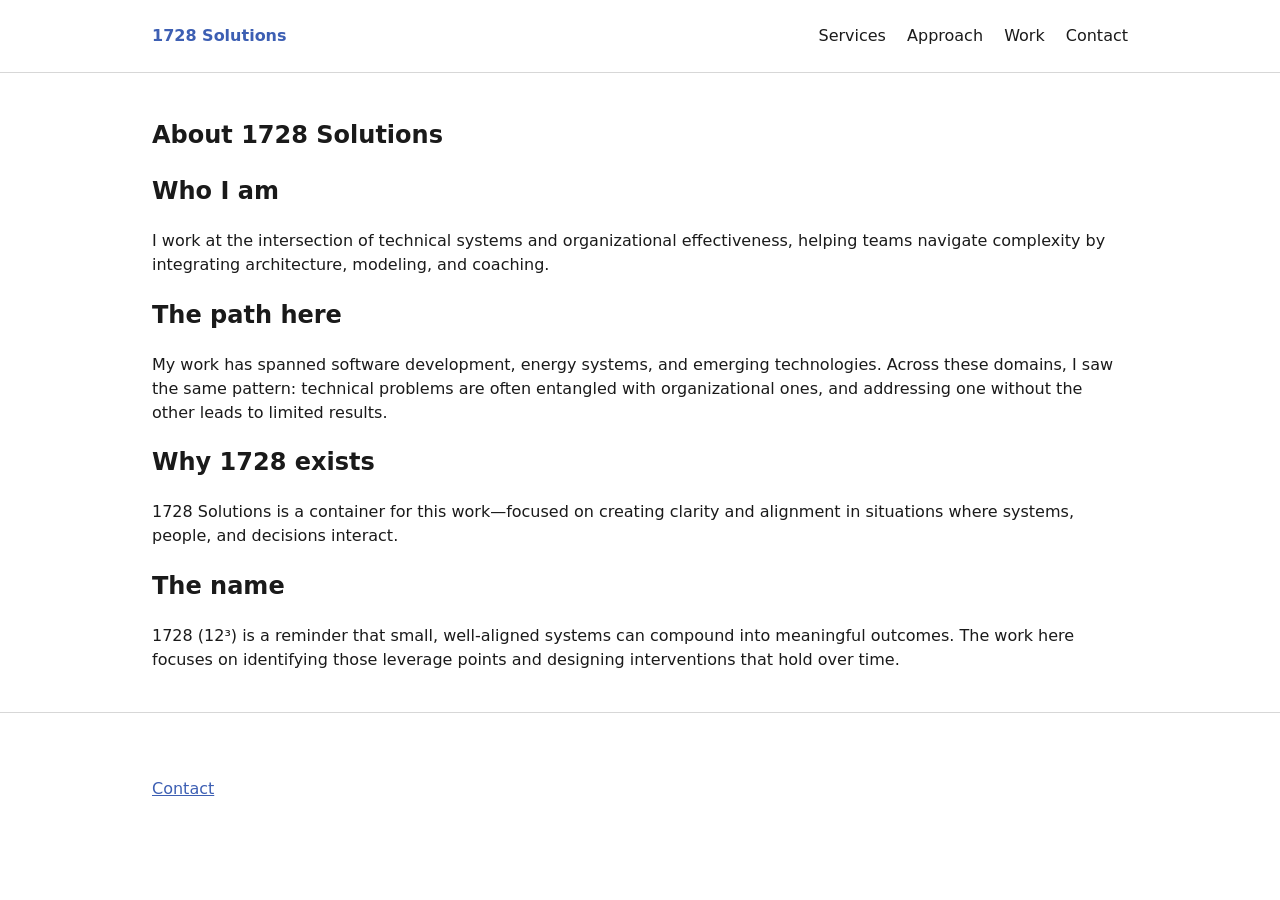
==== about.html @ 86f35b42 "Adds somewhat generic flesh to skeleton before signal refinement Co-Authored-By: Copilot <198982749+" ====
<!--
VOICE GUIDELINES:

- This is a personal consulting practice (not a large firm)
- Prefer clarity over abstraction
- Avoid generic consulting language
- Ground ideas in real experience

- Tone: calm, precise, thoughtful
- Avoid: hype, buzzwords, exaggerated claims

- When possible, use "I" instead of "we"
-->
<!doctype html>
<html lang="en">
<head>
	<meta charset="utf-8" />
	<meta name="viewport" content="width=device-width,initial-scale=1" />
	<title>About — 1728 Solutions</title>
	<link rel="stylesheet" href="style.css">
</head>
<body>
	<header class="site-header">
		<div class="container">
			<a class="brand" href="/">1728 Solutions</a>
			<nav class="site-nav">
				<a href="/services.html">Services</a>
				<a href="/approach.html">Approach</a>
				<a href="/work.html">Work</a>
				<a href="/contact.html">Contact</a>
			</nav>
		</div>
	</header>

	<main>
		<section class="container">                        
            <h1>About 1728 Solutions</h1>
            <h2>Who I am</h2>
            <p>
            I work at the intersection of technical systems and organizational effectiveness,
            helping teams navigate complexity by integrating architecture, modeling, and coaching.
            </p>
            <h2>The path here</h2>
            <p>
            My work has spanned software development, energy systems, and emerging technologies.
            Across these domains, I saw the same pattern: technical problems are often entangled
            with organizational ones, and addressing one without the other leads to limited results.
            </p>
            <h2>Why 1728 exists</h2>
            <p>
            1728 Solutions is a container for this work—focused on creating clarity and alignment
            in situations where systems, people, and decisions interact.
            </p>
            <h2>The name</h2>
            <p>
            1728 (12³) is a reminder that small, well-aligned systems can compound into meaningful
            outcomes. The work here focuses on identifying those leverage points and designing
            interventions that hold over time.
            </p>
		</section>
	</main>

	<footer class="site-footer">
		<div class="container">
			<p><a href="/contact.html">Contact</a></p>
		</div>
	</footer>
</body>
</html>
---- style.css ----
:root {
  /* Core */
  --color-bg: #FFFFFF;
  --color-text: #1A1A1A;

  /* Brand */
  --color-primary: #3D5FB3;   /* structure, headings, links */
  --color-secondary: #48BB46; /* actions, highlights */
  --color-accent: #75C470;    /* hover, subtle emphasis */

  /* Neutrals */
  --color-muted: #D7D7D7;
  --color-light: #F5F6F8;
}


@media (prefers-color-scheme: dark) {
  :root {
    --color-bg: #0F1115;
    --color-text: #E6EAF0;

    --color-primary: #7F90BE;   /* softened blue */
    --color-secondary: #6EC26F; /* brighter green */
    --color-accent: #8BC38A;

    --color-muted: #2A2F3A;
    --color-surface: #181C23;
  }
}

body {
  background-color: var(--color-bg);
  color: var(--color-text);
}

a {
  color: var(--color-primary);
}

button {
  background-color: var(--color-secondary);
  color: var(--color-bg);
}

section {
  background-color: var(--color-surface);
}

/* Layout and typography */
:root {
  --max-width: 1024px;
  --space-xs: 8px;
  --space-sm: 16px;
  --space-md: 24px;
  --space-lg: 48px;
  --font-sans: system-ui, -apple-system, "Segoe UI", Roboto, "Helvetica Neue", Arial;
}

* { box-sizing: border-box; }
html,body { height: 100%; }
body {
  font-family: var(--font-sans);
  line-height: 1.5;
  margin: 0;
  -webkit-font-smoothing: antialiased;
}

.container {
  max-width: var(--max-width);
  margin: 0 auto;
  padding: var(--space-md);
}

.site-header {
  border-bottom: 1px solid var(--color-muted);
  background: transparent;
}
.site-header .container {
  display: flex;
  align-items: center;
  justify-content: space-between;
  gap: var(--space-md);
}
.brand {
  color: var(--color-primary);
  font-weight: 600;
  text-decoration: none;
}
.site-nav a { margin-left: var(--space-sm); text-decoration: none; color: inherit; }

.hero { padding: var(--space-lg) 0; }
.hero h1 { font-size: 2rem; margin: 0 0 var(--space-sm) 0; color: var(--color-primary); }
.lede { font-size: 1.125rem; margin-bottom: var(--space-sm); }
.muted { color: #6b6b6b; }

.grid { display: grid; grid-template-columns: repeat(3, 1fr); gap: var(--space-md); }
article h3 { margin-top: 0; }

.actions .button, .button {
  display: inline-block;
  padding: 10px 16px;
  background: var(--color-secondary);
  color: white;
  text-decoration: none;
  border-radius: 6px;
}

.site-footer { border-top: 1px solid var(--color-muted); padding: var(--space-md) 0; }

main section { padding: var(--space-md) 0; }

form { max-width: 640px; }
label { display:block; margin-top: var(--space-sm); margin-bottom: 6px; }
input, textarea { width:100%; padding:10px; border:1px solid var(--color-muted); border-radius:6px; }

@media (max-width: 800px) {
  .grid { grid-template-columns: 1fr; }
  .site-nav { display: none; }
  .hero h1 { font-size: 1.5rem; }
}
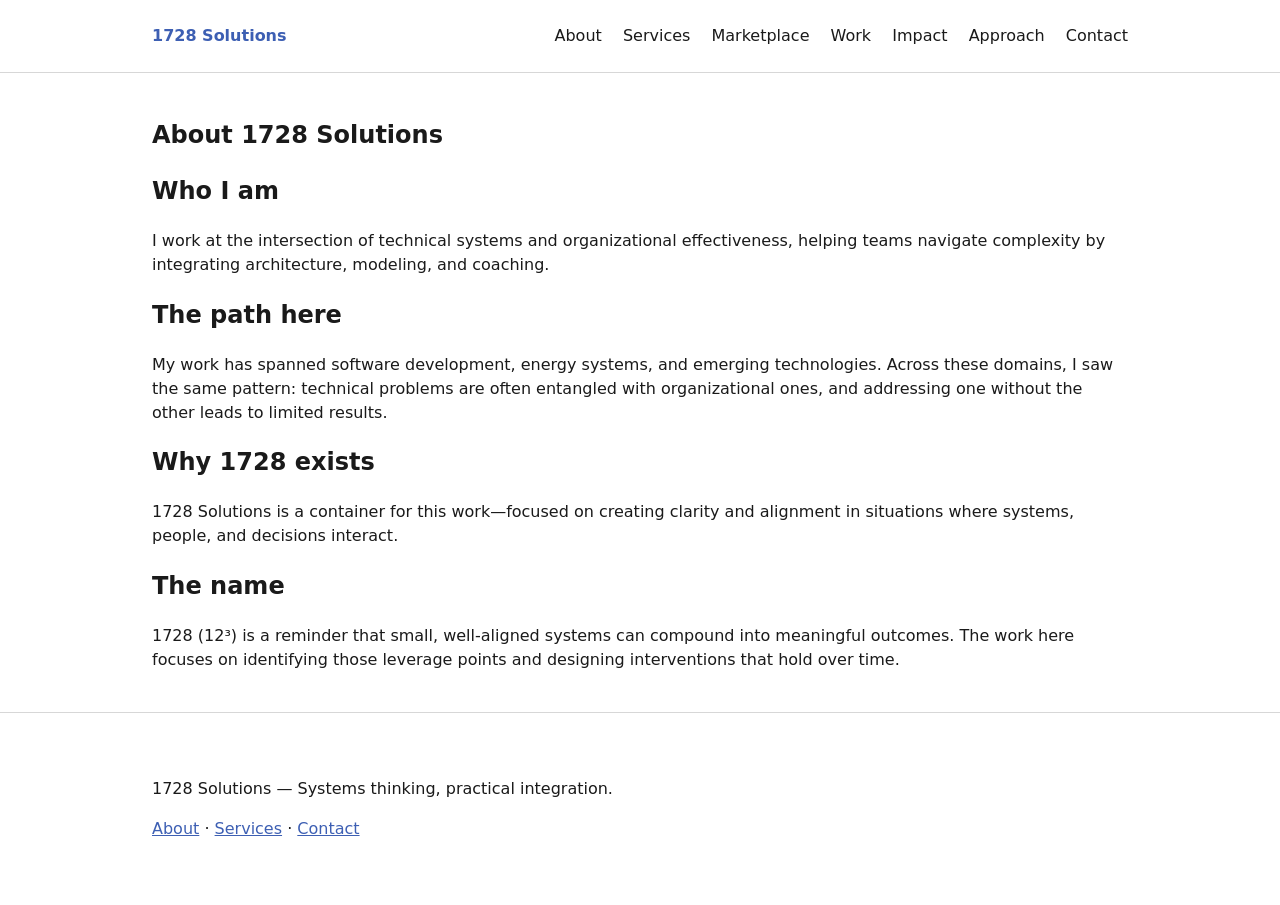
==== commit 1ac90bfc: "Extracts the header and footer to a single-source of truth Co-Authored-By: Copilot <198982749+Copilo" ====
--- a/about.html
+++ b/about.html
@@ -21,17 +21,7 @@
 	<link rel="stylesheet" href="style.css">
 </head>
 <body>
-	<header class="site-header">
-		<div class="container">
-			<a class="brand" href="/">1728 Solutions</a>
-			<nav class="site-nav">
-				<a href="/services.html">Services</a>
-				<a href="/approach.html">Approach</a>
-				<a href="/work.html">Work</a>
-				<a href="/contact.html">Contact</a>
-			</nav>
-		</div>
-	</header>
+	<div data-include="components/header.html"></div>
 
 	<main>
 		<section class="container">                        
@@ -61,10 +51,7 @@
 		</section>
 	</main>
 
-	<footer class="site-footer">
-		<div class="container">
-			<p><a href="/contact.html">Contact</a></p>
-		</div>
-	</footer>
+	<div data-include="components/footer.html"></div>
+  <script src="components/include.js"></script>
 </body>
 </html>
